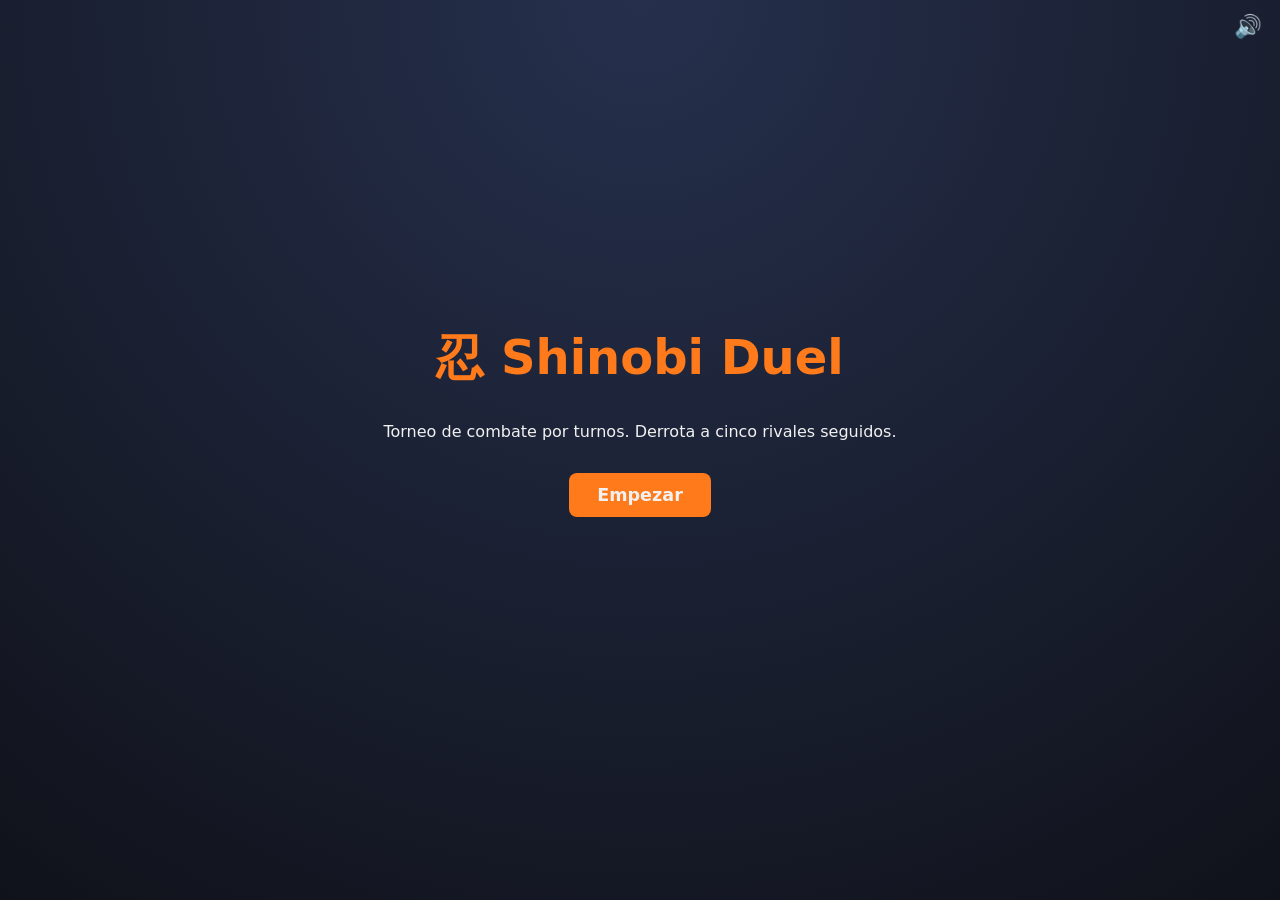
==== index.html @ c65e7fdf "hecho" ====
<!DOCTYPE html>
<html lang="es">
<head>
  <meta charset="UTF-8">
  <meta name="viewport" content="width=device-width, initial-scale=1">
  <title>Shinobi Duel</title>
  <link rel="stylesheet" href="css/style.css">
</head>
<body>
  <button id="btn-mute" title="Silenciar">🔊</button>
  <main id="game">
    <section id="screen-title" class="screen active">
      <h1>忍 Shinobi Duel</h1>
      <p>Torneo de combate por turnos. Derrota a cinco rivales seguidos.</p>
      <button id="btn-start" class="primary">Empezar</button>
    </section>
    <section id="screen-roster" class="screen">
      <h2>Elige tu shinobi</h2>
      <div id="roster"></div>
    </section>
    <section id="screen-bracket" class="screen">
      <h2>Camino al trofeo</h2>
      <div id="bracket"></div>
      <p id="bracket-info"></p>
      <button id="btn-fight" class="primary">¡Al combate!</button>
    </section>
    <section id="screen-dialogue" class="screen">
      <div class="dialogue-box">
        <h3 class="dialogue-name"></h3>
        <p class="dialogue-text"></p>
        <small>Clic o Enter para continuar</small>
      </div>
    </section>
    <section id="screen-battle" class="screen">
      <h2 id="fight-label"></h2>
      <div class="arena">
        <div class="info" id="enemy-info">
          <h3 id="enemy-name"></h3>
          <div class="bar hp"><i id="enemy-hp"></i></div><small id="enemy-hp-text"></small>
          <div class="bar chakra"><i id="enemy-chakra"></i></div><small id="enemy-chakra-text"></small>
          <div class="status" id="enemy-status"></div>
        </div>
        <div class="sprite" id="enemy-panel"><div class="portrait" id="enemy-portrait"></div></div>
        <div class="sprite" id="player-panel"><div class="portrait" id="player-portrait"></div></div>
        <div class="info" id="player-info">
          <h3 id="player-name"></h3>
          <div class="bar hp"><i id="player-hp"></i></div><small id="player-hp-text"></small>
          <div class="bar chakra"><i id="player-chakra"></i></div><small id="player-chakra-text"></small>
          <div class="status" id="player-status"></div>
        </div>
      </div>
      <div class="bottom">
        <div id="log"></div>
        <div id="skills"></div>
      </div>
    </section>
    <section id="screen-result" class="screen">
      <h2 id="result-title"></h2>
      <p id="result-text"></p>
      <button id="btn-again" class="primary">Jugar de nuevo</button>
    </section>
  </main>
  <script type="module" src="scripts/app.js"></script>
</body>
</html>
---- css/style.css ----
:root{--bg:#10121a;--panel:#1b1f2e;--accent:#ff7a1a;--text:#f1f1f1}
*{box-sizing:border-box}
body{margin:0;min-height:100vh;background:radial-gradient(circle at top,#26304d,var(--bg));color:var(--text);font-family:'Segoe UI',system-ui,sans-serif}
#game{max-width:960px;margin:0 auto;padding:16px}
.screen{display:none;flex-direction:column;align-items:center;justify-content:center;gap:16px;text-align:center;min-height:90vh}
.screen.active{display:flex}
h1{font-size:3rem;margin:0;color:var(--accent)}
button{font:inherit;color:inherit;cursor:pointer}
.primary{background:var(--accent);border:0;border-radius:8px;padding:12px 28px;font-weight:700;font-size:1.1rem}
#btn-mute{position:fixed;top:12px;right:12px;background:none;border:0;font-size:1.4rem;z-index:5}
#roster{display:grid;grid-template-columns:repeat(auto-fit,minmax(190px,1fr));gap:16px;width:100%}
.card{background:var(--panel);border:2px solid transparent;border-radius:12px;padding:16px;transition:.2s}
.card:hover{border-color:var(--accent);transform:translateY(-4px)}
.portrait{width:120px;height:120px;overflow:hidden;margin:0 auto 8px;border-radius:50%;display:flex;align-items:center;justify-content:center;font-size:3.2rem;font-weight:700;box-shadow:0 0 18px #0008}
.dialogue-box{background:var(--panel);border:2px solid var(--accent);border-radius:12px;padding:24px;max-width:640px;width:100%;min-height:180px;cursor:pointer;text-align:left}
.dialogue-name{color:var(--accent);margin:0 0 8px}
.dialogue-text{font-size:1.2rem;min-height:3.6em}
@keyframes shake{25%{transform:translateX(-8px)}75%{transform:translateX(8px)}}
.bar{height:14px;background:#0006;border-radius:7px;overflow:hidden;margin-top:6px}
.bar i{display:block;height:100%;width:100%;transition:width .5s}
.hp i{background:#e5484d}
.chakra i{background:#3ea6ff}
.status{min-height:1.5em}
.float{position:absolute;top:30%;left:35%;font-size:1.8rem;font-weight:700;animation:rise .9s forwards;pointer-events:none}
.float.dmg{color:#ff5a5f}.float.heal{color:#5be37d}.float.miss{color:#bbb}
@keyframes rise{to{transform:translateY(-60px);opacity:0}}
#log{height:130px;overflow-y:auto;background:#0007;border-radius:8px;padding:8px;text-align:left}
#log p{margin:2px 0}
#skills{display:grid;grid-template-columns:repeat(2,1fr);gap:8px}
.skill{background:var(--panel);border:1px solid var(--accent);border-radius:8px;padding:10px;text-align:left}
.skill small{display:block;opacity:.75}
.skill:disabled{opacity:.35;cursor:not-allowed}
.portrait img{width:100%;height:100%;object-fit:cover;object-position:top}
#bracket{display:flex;flex-wrap:wrap;justify-content:center;align-items:center;gap:28px;width:100%}
.node{position:relative;width:100px;background:var(--panel);border:2px solid #fff3;border-radius:10px;padding:10px 6px;display:flex;flex-direction:column;align-items:center;gap:2px}
.node:not(:last-child)::after{content:'';position:absolute;left:100%;top:50%;width:28px;height:2px;background:#fff5}
.node .portrait{width:72px;height:72px;font-size:2rem;margin:0 0 4px}
.node small{opacity:.8}
.node.player{border-color:#3ea6ff}
.node.done{opacity:.55;border-color:#5be37d}
.node.done::before{content:'✔';position:absolute;top:2px;right:8px;color:#5be37d}
.node.current{border-color:var(--accent);box-shadow:0 0 16px var(--accent);transform:scale(1.1)}
.node.pending .portrait{filter:grayscale(.7)}
.node.trophy .portrait{background:none;box-shadow:none;font-size:3rem}
#bracket-info{font-size:1.2rem;margin:0}
@media(max-width:700px){.node::after{display:none}}

.arena{position:relative;width:100%;height:380px;border-radius:16px;overflow:hidden;border:3px solid #fff3;background:linear-gradient(#6ec1ff 0,#d8f1ff 58%,#7cc65c 58%,#4f9a3f 100%)}
.sprite{position:absolute;width:150px;height:150px;transition:transform .25s,opacity .8s}
.sprite::before{content:'';position:absolute;left:-15px;right:-15px;bottom:-14px;height:34px;border-radius:50%;background:#0004}
.sprite .portrait{position:relative;width:150px;height:150px;margin:0;font-size:4rem}
#enemy-panel{top:28px;right:70px}
#player-panel{bottom:34px;left:70px}
#player-panel.attack{transform:translate(90px,-50px)}
#enemy-panel.attack{transform:translate(-90px,50px)}
.sprite.hit .portrait{animation:blink .4s}
.sprite.faint{transform:translateY(60px);opacity:0}
@keyframes blink{0%,60%{opacity:.2}30%,90%{opacity:1}}
.info{position:absolute;width:250px;background:#1b1f2ee8;border:2px solid #fff4;border-radius:10px;padding:8px 12px;text-align:left}
.info h3{margin:0 0 2px}
.info small{display:block}
#enemy-info{top:16px;left:16px}
#player-info{bottom:16px;right:16px}
.bottom{display:grid;grid-template-columns:1fr 1.5fr;gap:8px;width:100%}
@media(max-width:700px){.arena{height:420px}.sprite,.sprite .portrait{width:110px;height:110px;font-size:3rem}#enemy-panel{right:20px;top:110px}#player-panel{left:20px;bottom:90px}.info{width:200px}.bottom{grid-template-columns:1fr}}
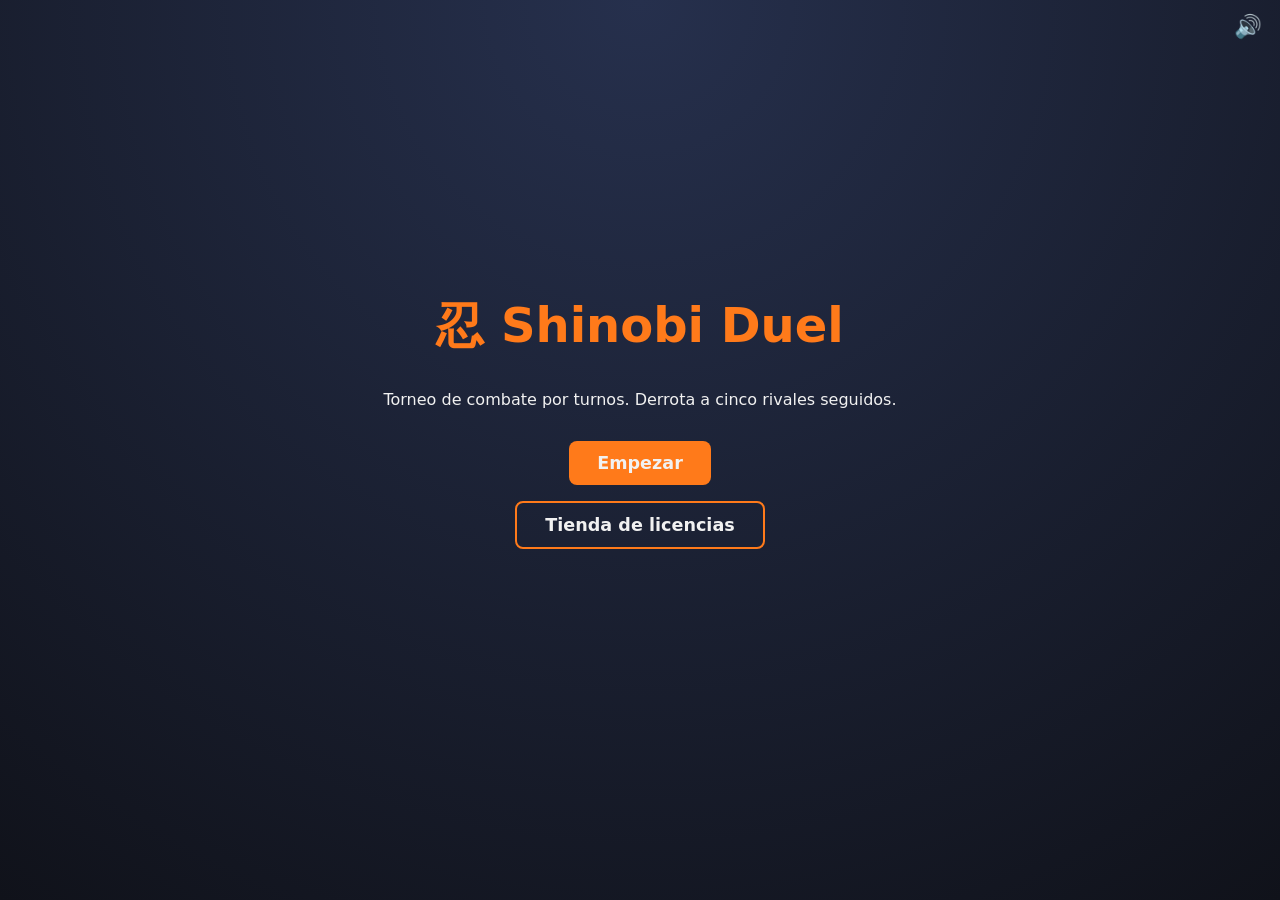
==== commit 46095b01: "Nuevo de paquete" ====
--- a/index.html
+++ b/index.html
@@ -13,6 +13,7 @@
       <h1>忍 Shinobi Duel</h1>
       <p>Torneo de combate por turnos. Derrota a cinco rivales seguidos.</p>
       <button id="btn-start" class="primary">Empezar</button>
+      <a class="primary secondary" href="shop/index.html">Tienda de licencias</a>
     </section>
     <section id="screen-roster" class="screen">
       <h2>Elige tu shinobi</h2>
--- a/css/style.css
+++ b/css/style.css
@@ -63,3 +63,5 @@
 #player-info{bottom:16px;right:16px}
 .bottom{display:grid;grid-template-columns:1fr 1.5fr;gap:8px;width:100%}
 @media(max-width:700px){.arena{height:420px}.sprite,.sprite .portrait{width:110px;height:110px;font-size:3rem}#enemy-panel{right:20px;top:110px}#player-panel{left:20px;bottom:90px}.info{width:200px}.bottom{grid-template-columns:1fr}}
+a.primary{display:inline-block;text-decoration:none;color:inherit}
+.primary.secondary{background:transparent;border:2px solid var(--accent)}
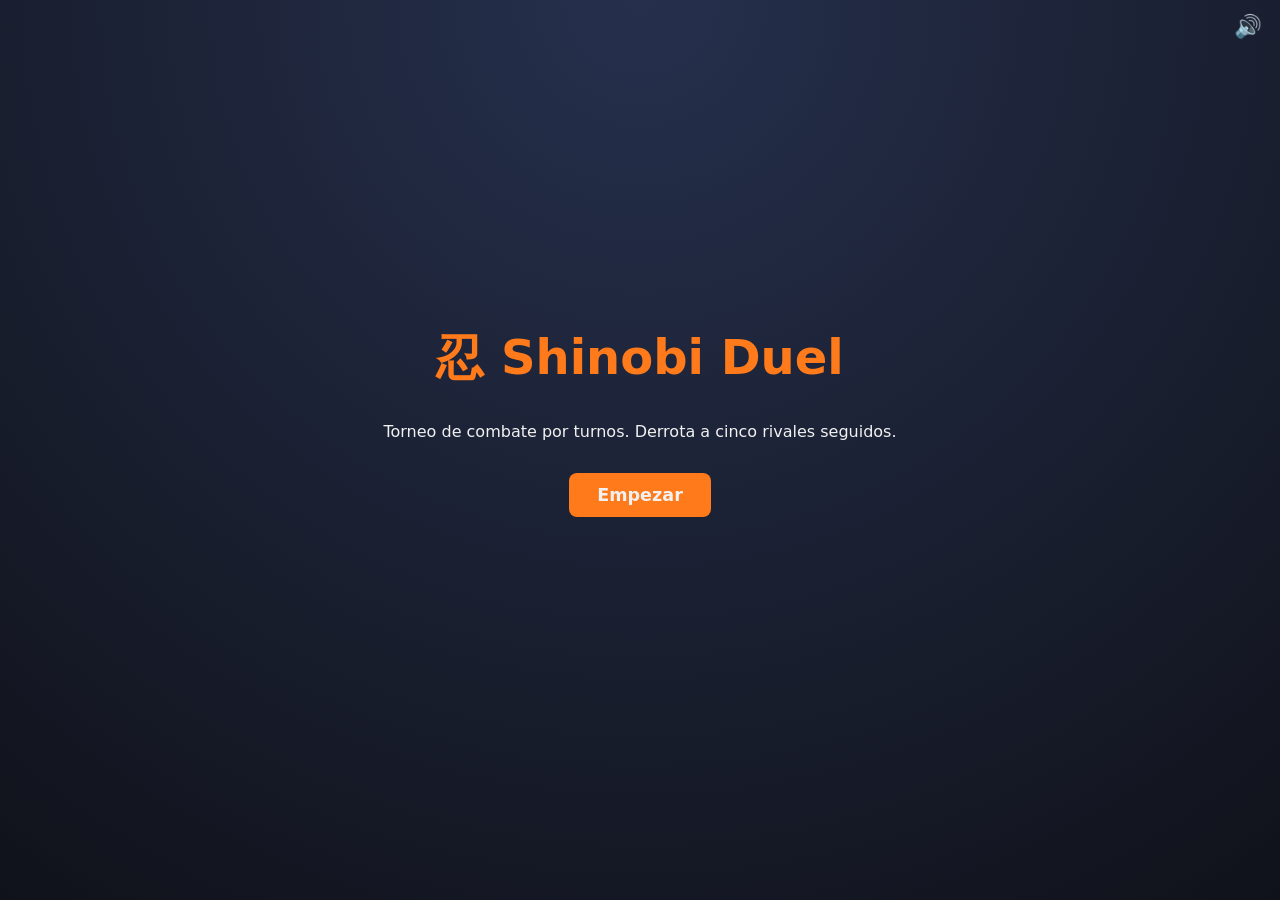
==== commit d78794de: "Finish" ====
--- a/index.html
+++ b/index.html
@@ -13,7 +13,6 @@
       <h1>忍 Shinobi Duel</h1>
       <p>Torneo de combate por turnos. Derrota a cinco rivales seguidos.</p>
       <button id="btn-start" class="primary">Empezar</button>
-      <a class="primary secondary" href="shop/index.html">Tienda de licencias</a>
     </section>
     <section id="screen-roster" class="screen">
       <h2>Elige tu shinobi</h2>
--- a/css/style.css
+++ b/css/style.css
@@ -63,5 +63,3 @@
 #player-info{bottom:16px;right:16px}
 .bottom{display:grid;grid-template-columns:1fr 1.5fr;gap:8px;width:100%}
 @media(max-width:700px){.arena{height:420px}.sprite,.sprite .portrait{width:110px;height:110px;font-size:3rem}#enemy-panel{right:20px;top:110px}#player-panel{left:20px;bottom:90px}.info{width:200px}.bottom{grid-template-columns:1fr}}
-a.primary{display:inline-block;text-decoration:none;color:inherit}
-.primary.secondary{background:transparent;border:2px solid var(--accent)}
